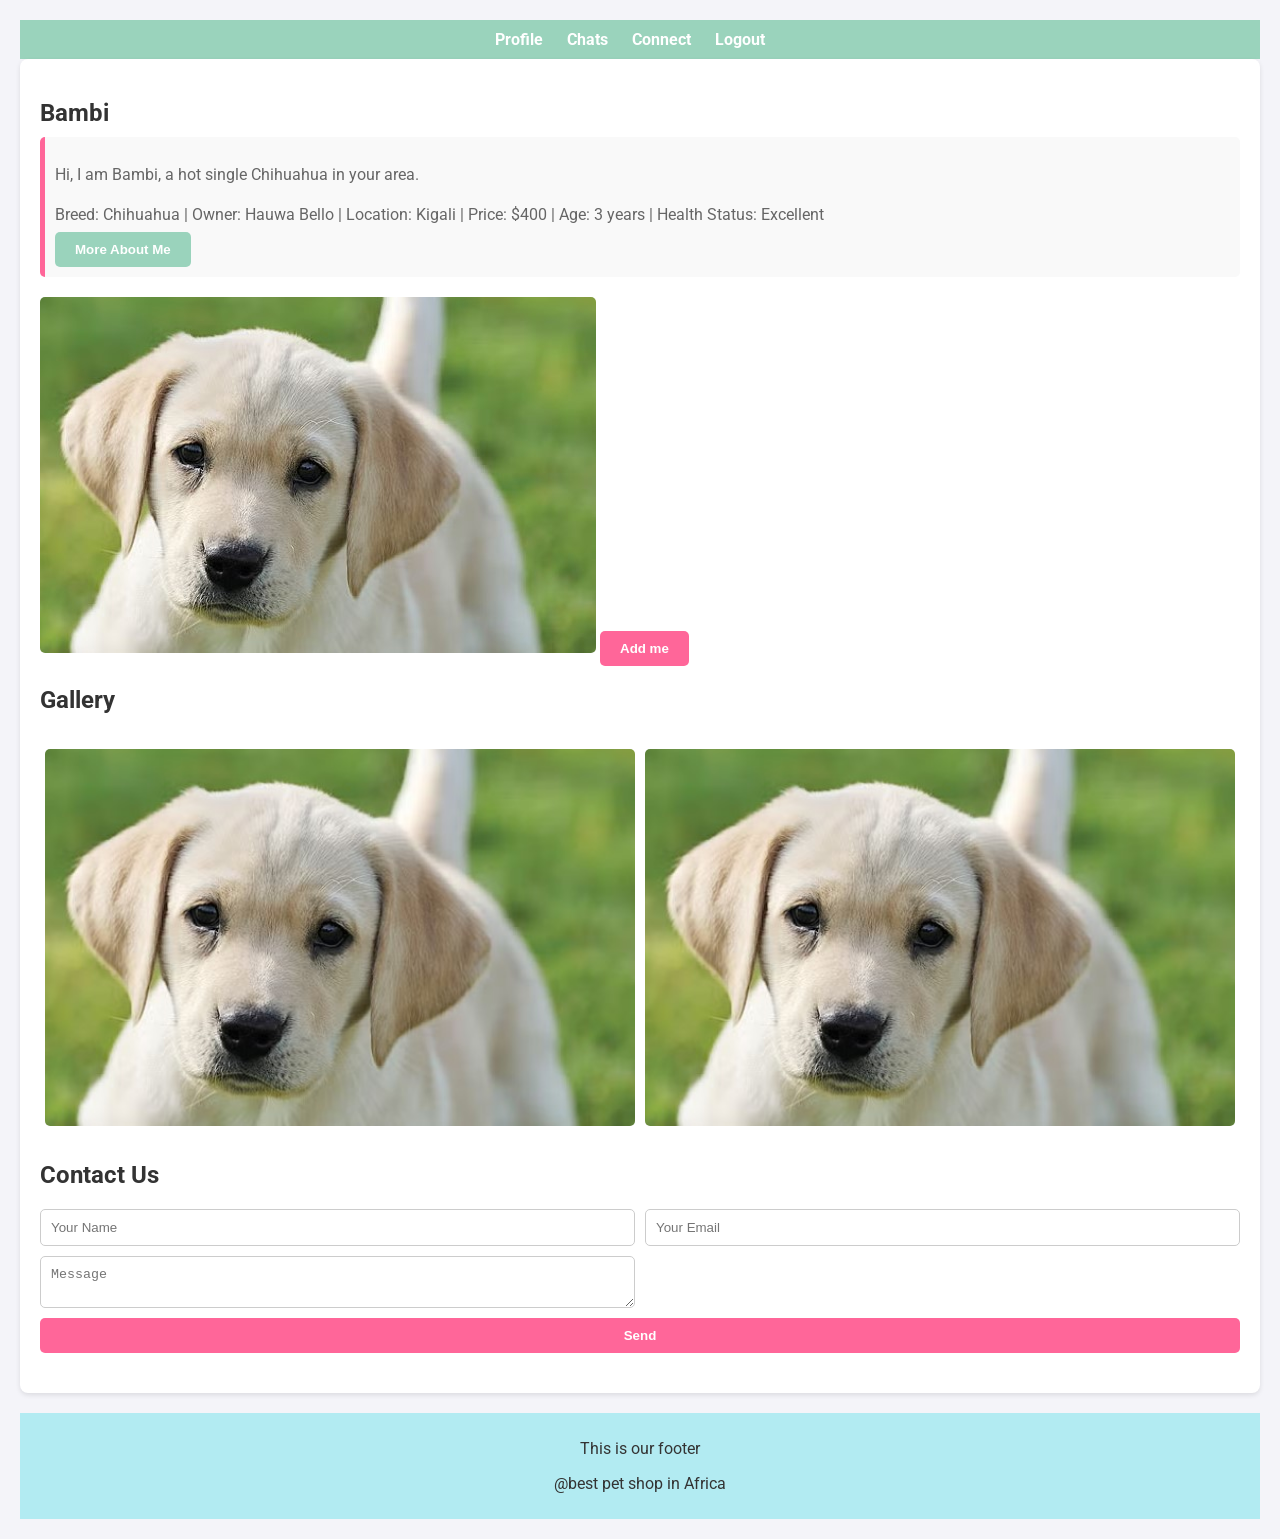
==== HTML/profile.html @ cafe6704 "Merge branch 'David-Neza:main' into main" ====
<!DOCTYPE html>
<html lang="en">
    <head>
        <!-- <meta http-equiv="X-UA-Compatible" content="IE=edge"> -->
        <meta name="viewport" content="width=device-width, initial-scale=1.0">
        <title>Soul Connect- Dog's need love</title>
        <link rel="stylesheet" href="../CSS/profile.css">
        <script src="../JS/main.js"></script>
    </head>
    <body>
        <main>
            <nav>
                <ul>
                    <li><a href="./profile.html">Profile</a></li>
                    <li><a href="#chats">Chats</a></li>
                    <li><a href="#connect">Connect</a></li>
                    <li><a href="#logout">Logout</a></li>
                </ul>
            </nav>
            
            <section class="profile">
                <h1 id="name">Bambi</h1>
                <div class="bio">
                    <p>Hi, I am Bambi, a hot single Chihuahua in your area.</p>
                    <p>Breed: Chihuahua | Owner: Hauwa Bello | Location: Kigali | Price: $400 | Age: 3 years | Health Status: Excellent</p>
                    <button class="expand-details">More About Me</button>
                    <div class="additional-details hidden">
                        <p>Temperament: Friendly and energetic. Loves cuddles and playtime.</p>
                        <p>Likes: Playing fetch, cuddles, treats. Dislikes: Loud noises, being alone.</p>
                    </div>
                </div>
                <img class="profile-img" src="../IMAGES/cute dog.jpg" alt="Bambi the Chihuahua">
                <button id="add_me_button">Add me</button>
                <div class="gallery">
                    <h2>Gallery</h2>
                    <div class="gallery-container">
                        <img src="../IMAGES/cute dog.jpg" alt="Bambi playing">
                        <img src="../IMAGES/cute dog.jpg" alt="Bambi sleeping">
                    
                    </div>
                </div>

               
                <div class="contact-form">
                    <h2>Contact Us</h2>
                    <form>
                        <input id="name_input" type="text" placeholder="Your Name">
                        <input id="email" type="email" placeholder="Your Email">
                        <textarea id="text_area" placeholder="Message"></textarea>
                        <button type="submit">Send</button>
                    </form>
                </div>
            </section>
        </main>
        
        
        <footer class="footer">
            <p>This is our footer</p>
            <p>@best pet shop in Africa</p>
        </footer>
    </body>
</html>
---- CSS/profile.css ----
@import url('https://fonts.googleapis.com/css2?family=Roboto:wght@400;700&display=swap');

body {
    background-color: #f4f4f9;
    margin: 20px;
    font-family: 'Roboto', sans-serif;
    color: #333;
}

.navbar {
    background-color: #9ad3bc;
    display: flex;
    list-style-type: none;
    justify-content: space-between;
    padding: 10px 20px;
    border-radius: 5px;
}

.profile {
    background-color: #ffffff;
    padding: 20px;
    box-shadow: 0 2px 5px rgba(0, 0, 0, 0.1);
    border-radius: 8px;
    margin-bottom: 20px;
}

#name {
    font-size: 24px;
    font-weight: bold;
    color: #333;
    margin-bottom: 10px; 
}

.bio p {
    font-size: 16px; 
    color: #666;
    line-height: 1.5;
    margin-bottom: 5px; 
}

.bio {
    background-color: #f9f9f9; 
    border-left: 5px solid #ff6699; 
    padding: 10px;
    border-radius: 5px; 
}


.bio, .gallery, .contact-form {
    margin-bottom: 20px;
}

button {
    cursor: pointer;
    background-color: #ff6699;
    color: white;
    font-weight: bold;
    border: none;
    padding: 10px 20px;
    border-radius: 5px;
    transition: background-color 0.3s ease, 
    transform 0.5s ease  ;
}

.new_button{
    background-color: green;
    transform: scale(1.05);
}

/* button:hover {
    background-color: #e57373;
} */

button.expand-details {
    background-color: #9ad3bc;
}

.additional-details.hidden {
    display: none;
}

.additional-details.show {
    display: block;
}

.gallery-container {
    display: flex;
    flex-wrap: wrap;
    justify-content: space-around;
    padding: 10px 0;
}

.gallery-container img {
    flex: 1 1 200px;
    margin: 5px;
    width: calc(50% - 10px); 
    height: auto; 
    border-radius: 5px; 
}

.contact-form form {
    display: grid;
    grid-template-columns: 1fr 1fr;
    grid-gap: 10px;
}

.contact-form form input, .contact-form form textarea {
    padding: 10px;
    border-radius: 5px;
    border: 1px solid #ccc;
}

.contact-form form button {
    grid-column: span 2;
}

footer {
    background-color: #b2ebf2;
    padding: 10px;
    text-align: center;
}

.profile-img, .gallery-container img {
    /* width: 100%; */
    height: auto; 
    border-radius: 5px; 
}


nav {
    background-color: #9ad3bc; 
    text-align: center; 
    padding: 10px 0; 
}

nav ul {
    list-style-type: none; 
    padding: 0; 
    margin: 0; 
}

nav ul li {
    display: inline-block; 
    margin-right: 20px; 
}

nav ul li a {
    text-decoration: none; 
    color: white; 
    font-weight: bold; 
    font-size: 16px; 
}

@media (max-width: 768px){
  nav ul li{
    display: block;
    margin-bottom: 3px;
  }
  .profile-img{
    width: 100%;
  }
  .profile, .bio, .gallery{
    padding: 30px;
  }
  .contact-form form{
        display: flex;
        flex-direction: column;
    
  }
}
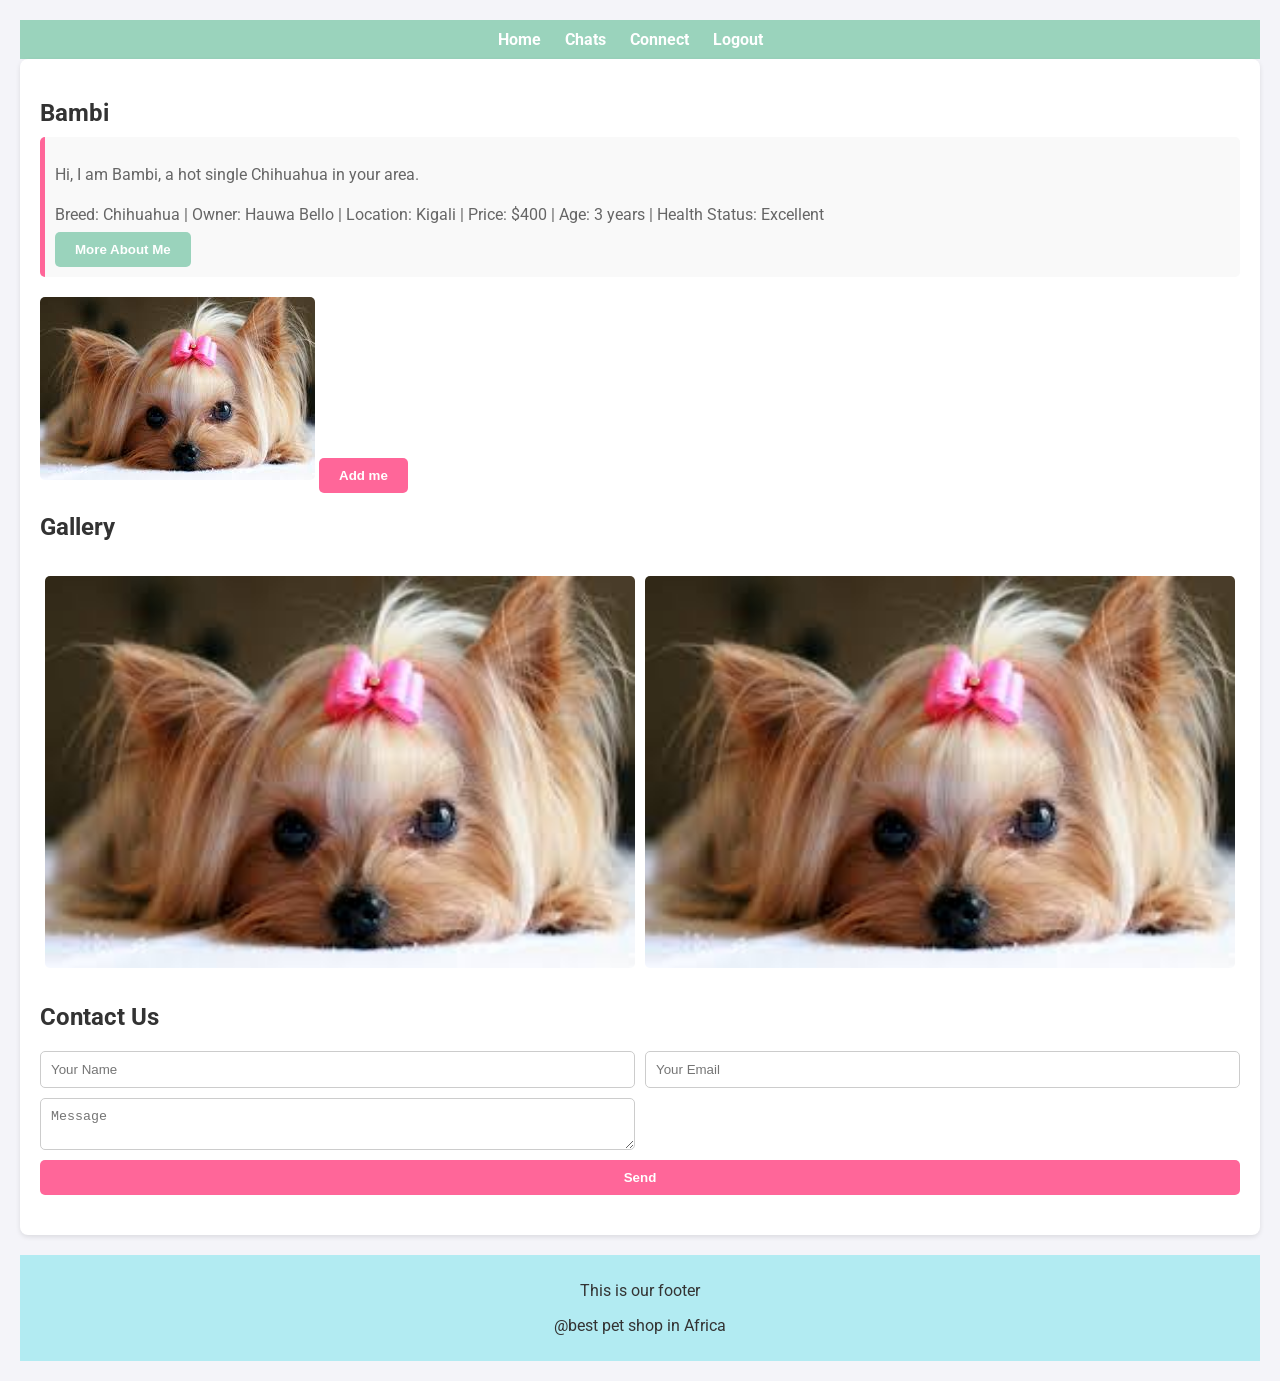
==== commit 44d9fea6: "Merge branch 'David-Neza:main' into main" ====
--- a/HTML/profile.html
+++ b/HTML/profile.html
@@ -11,7 +11,7 @@
         <main>
             <nav>
                 <ul>
-                    <li><a href="./profile.html">Profile</a></li>
+                    <li><a href="../index.html">Home</a></li>
                     <li><a href="#chats">Chats</a></li>
                     <li><a href="#connect">Connect</a></li>
                     <li><a href="#logout">Logout</a></li>
@@ -29,13 +29,13 @@
                         <p>Likes: Playing fetch, cuddles, treats. Dislikes: Loud noises, being alone.</p>
                     </div>
                 </div>
-                <img class="profile-img" src="../IMAGES/cute dog.jpg" alt="Bambi the Chihuahua">
+                <img class="profile-img" src="../IMAGES/girly.jpg" alt="Bambi the Chihuahua">
                 <button id="add_me_button">Add me</button>
                 <div class="gallery">
                     <h2>Gallery</h2>
                     <div class="gallery-container">
-                        <img src="../IMAGES/cute dog.jpg" alt="Bambi playing">
-                        <img src="../IMAGES/cute dog.jpg" alt="Bambi sleeping">
+                        <img src="../IMAGES/girly.jpg" alt="Bambi playing">
+                        <img src="../IMAGES/girly.jpg" alt="Bambi sleeping">
                     
                     </div>
                 </div>
--- a/CSS/profile.css
+++ b/CSS/profile.css
@@ -162,9 +162,13 @@
   .profile, .bio, .gallery{
     padding: 30px;
   }
-  .contact-form form{
-        display: flex;
-        flex-direction: column;
-    
+  .contact-form form {
+    grid-template-columns: 1fr;
+  }
+  .contact-form form button {
+      /* we have to make the button occupy auto or 1 column,
+         before it occupied 2 col but now our container has 1 column!
+         so the columns the button occupy must change */
+      grid-column: auto;
   }
 }
